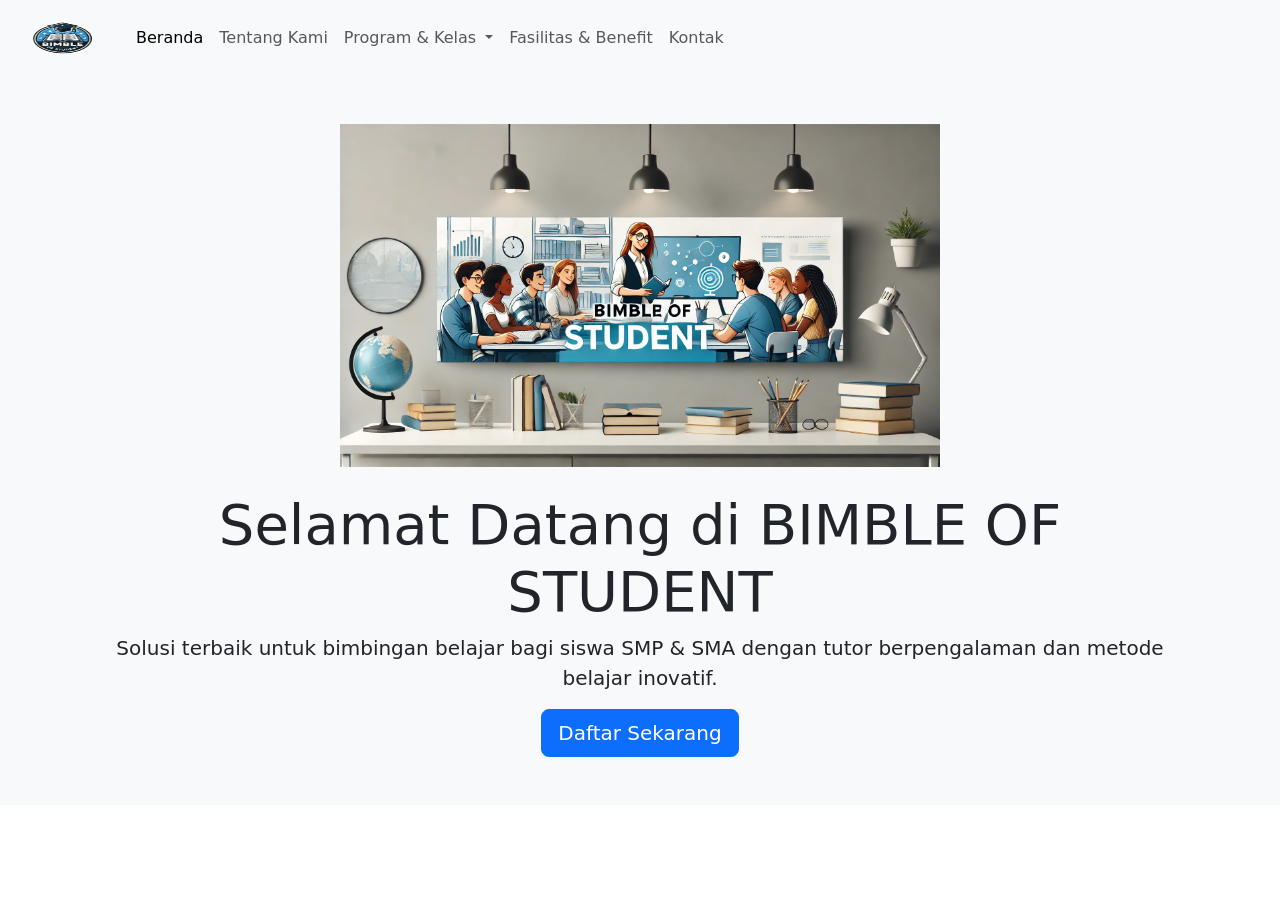
==== index.html @ 7ed8b90e "Laprak 2 PWEB" ====
<!doctype html>
<html lang="en">
  <head>
    <meta charset="utf-8">
    <meta name="viewport" content="width=device-width, initial-scale=1">
    <link href="https://cdn.jsdelivr.net/npm/bootstrap@5.0.2/dist/css/bootstrap.min.css" rel="stylesheet">
    <link rel="stylesheet" href="assets/style/web.css">
    <link rel="icon" type="png" href="assets/image/logo (2).png">
    <title>BIMBLE OF STUDENT</title>
  </head>
  <body>
    <nav class="navbar navbar-expand-lg navbar-light bg-light">
        <div class="container-fluid">
            <a class="navbar-brand" href="#">
                <img src="assets/image/logo (2).png" alt="Logo" width="100" height="50">
            </a>              
          <button class="navbar-toggler" type="button" data-bs-toggle="collapse" data-bs-target="#navbarSupportedContent" aria-controls="navbarSupportedContent" aria-expanded="false" aria-label="Toggle navigation">
            <span class="navbar-toggler-icon"></span>
          </button>
          <div class="collapse navbar-collapse" id="navbarSupportedContent">
            <ul class="navbar-nav me-auto mb-2 mb-lg-0">
              <li class="nav-item">
                <a class="nav-link active" aria-current="page" href="index.html">Beranda</a>
              </li>
              <li class="nav-item">
                <a class="nav-link" href="tentang.html">Tentang Kami</a>  
              </li>
              <li class="nav-item dropdown">
                <a class="nav-link dropdown-toggle" href="#" id="navbarDropdown" role="button" data-bs-toggle="dropdown" aria-expanded="false">
                  Program & Kelas
                </a>
                <ul class="dropdown-menu" aria-labelledby="navbarDropdown">
                  <li><a class="dropdown-item" href="privat.html">Privat</a></li>
                  <li><a class="dropdown-item" href="grup.html">Grup</a></li>
                </ul>
              </li>
              <li class="nav-item">
                <a class="nav-link" href="#">Fasilitas & Benefit</a>
              </li>
              <li class="nav-item">
                <a class="nav-link" href="#">Kontak</a>
              </li>
            </ul>
          </div>
        </div>
    </nav>

    <section id="beranda" class="py-5 text-center bg-light">
      <div class="container">
        <img src="assets/image/banner.webp" class="img-fluid img-small mb-4" alt="Banner Bimbingan Belajar">
        <h1 class="display-4">Selamat Datang di BIMBLE OF STUDENT</h1>
        <p class="lead">Solusi terbaik untuk bimbingan belajar bagi siswa SMP & SMA dengan tutor berpengalaman dan metode belajar inovatif.</p>
        <a href="#pendaftaran" class="btn btn-primary btn-lg">Daftar Sekarang</a>
      </div>
    </section>

    <script src="https://cdn.jsdelivr.net/npm/bootstrap@5.0.2/dist/js/bootstrap.bundle.min.js"></script>
  </body>
</html>
---- assets/style/web.css ----
.img-small {
    max-width: 600px; 
    width: 100%;
    height: auto;
    display: block;
    margin: 0 auto;
}

#keunggulan img {
    width: 150px; 
    height: auto;
    display: block;
    margin: 0 auto; 
}
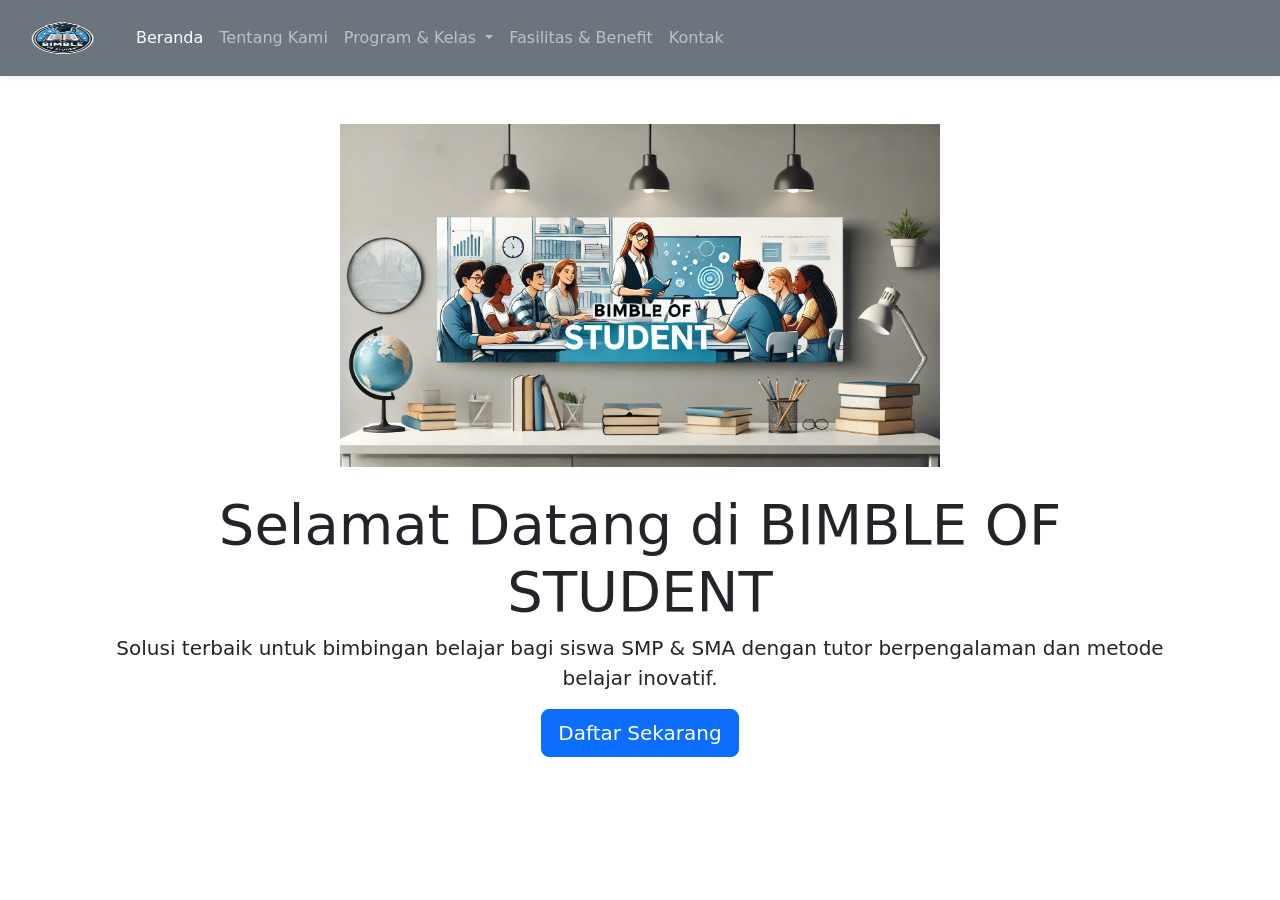
==== commit 9f54b6d4: "Mengubah File" ====
--- a/index.html
+++ b/index.html
@@ -1,59 +1,59 @@
-<!doctype html>
-<html lang="en">
-  <head>
-    <meta charset="utf-8">
+<!DOCTYPE html>
+<html lang="id">
+<head>
+    <meta charset="UTF-8">
     <meta name="viewport" content="width=device-width, initial-scale=1">
-    <link href="https://cdn.jsdelivr.net/npm/bootstrap@5.0.2/dist/css/bootstrap.min.css" rel="stylesheet">
+    <title>BIMBLE OF STUDENT</title>
+    <link rel="stylesheet" href="https://cdn.jsdelivr.net/npm/bootstrap@5.0.2/dist/css/bootstrap.min.css">
     <link rel="stylesheet" href="assets/style/web.css">
-    <link rel="icon" type="png" href="assets/image/logo (2).png">
-    <title>BIMBLE OF STUDENT</title>
-  </head>
-  <body>
-    <nav class="navbar navbar-expand-lg navbar-light bg-light">
+    <link rel="icon" type="image/png" href="assets/image/logo (2).png">
+</head>
+<body class="bg-white">
+    <nav class="navbar navbar-expand-lg navbar-dark bg-secondary shadow-sm">
         <div class="container-fluid">
             <a class="navbar-brand" href="#">
                 <img src="assets/image/logo (2).png" alt="Logo" width="100" height="50">
             </a>              
-          <button class="navbar-toggler" type="button" data-bs-toggle="collapse" data-bs-target="#navbarSupportedContent" aria-controls="navbarSupportedContent" aria-expanded="false" aria-label="Toggle navigation">
-            <span class="navbar-toggler-icon"></span>
-          </button>
-          <div class="collapse navbar-collapse" id="navbarSupportedContent">
-            <ul class="navbar-nav me-auto mb-2 mb-lg-0">
-              <li class="nav-item">
-                <a class="nav-link active" aria-current="page" href="index.html">Beranda</a>
-              </li>
-              <li class="nav-item">
-                <a class="nav-link" href="tentang.html">Tentang Kami</a>  
-              </li>
-              <li class="nav-item dropdown">
-                <a class="nav-link dropdown-toggle" href="#" id="navbarDropdown" role="button" data-bs-toggle="dropdown" aria-expanded="false">
-                  Program & Kelas
-                </a>
-                <ul class="dropdown-menu" aria-labelledby="navbarDropdown">
-                  <li><a class="dropdown-item" href="privat.html">Privat</a></li>
-                  <li><a class="dropdown-item" href="grup.html">Grup</a></li>
+            <button class="navbar-toggler" type="button" data-bs-toggle="collapse" data-bs-target="#navbarSupportedContent" aria-controls="navbarSupportedContent" aria-expanded="false" aria-label="Toggle navigation">
+                <span class="navbar-toggler-icon"></span>
+            </button>
+            <div class="collapse navbar-collapse" id="navbarSupportedContent">
+                <ul class="navbar-nav me-auto mb-2 mb-lg-0">
+                    <li class="nav-item">
+                        <a class="nav-link active" aria-current="page" href="index.html">Beranda</a>
+                    </li>
+                    <li class="nav-item">
+                        <a class="nav-link" href="tentang.html">Tentang Kami</a>  
+                    </li>
+                    <li class="nav-item dropdown">
+                        <a class="nav-link dropdown-toggle" href="#" id="navbarDropdown" role="button" data-bs-toggle="dropdown" aria-expanded="false">
+                            Program & Kelas
+                        </a>
+                        <ul class="dropdown-menu" aria-labelledby="navbarDropdown">
+                            <li><a class="dropdown-item" href="privat.html">Privat</a></li>
+                            <li><a class="dropdown-item" href="grup.html">Grup</a></li>
+                        </ul>
+                    </li>
+                    <li class="nav-item">
+                        <a class="nav-link" href="#">Fasilitas & Benefit</a>
+                    </li>
+                    <li class="nav-item">
+                        <a class="nav-link" href="#">Kontak</a>
+                    </li>
                 </ul>
-              </li>
-              <li class="nav-item">
-                <a class="nav-link" href="#">Fasilitas & Benefit</a>
-              </li>
-              <li class="nav-item">
-                <a class="nav-link" href="#">Kontak</a>
-              </li>
-            </ul>
-          </div>
+            </div>
         </div>
     </nav>
 
-    <section id="beranda" class="py-5 text-center bg-light">
-      <div class="container">
-        <img src="assets/image/banner.webp" class="img-fluid img-small mb-4" alt="Banner Bimbingan Belajar">
-        <h1 class="display-4">Selamat Datang di BIMBLE OF STUDENT</h1>
-        <p class="lead">Solusi terbaik untuk bimbingan belajar bagi siswa SMP & SMA dengan tutor berpengalaman dan metode belajar inovatif.</p>
-        <a href="#pendaftaran" class="btn btn-primary btn-lg">Daftar Sekarang</a>
-      </div>
+    <section id="beranda" class="py-5 text-center">
+        <div class="container">
+            <img src="assets/image/banner.webp" class="img-fluid img-small mb-4" alt="Banner Bimbingan Belajar">
+            <h1 class="display-4">Selamat Datang di BIMBLE OF STUDENT</h1>
+            <p class="lead">Solusi terbaik untuk bimbingan belajar bagi siswa SMP & SMA dengan tutor berpengalaman dan metode belajar inovatif.</p>
+            <a href="#pendaftaran" class="btn btn-primary btn-lg">Daftar Sekarang</a>
+        </div>
     </section>
 
     <script src="https://cdn.jsdelivr.net/npm/bootstrap@5.0.2/dist/js/bootstrap.bundle.min.js"></script>
-  </body>
+</body>
 </html>
